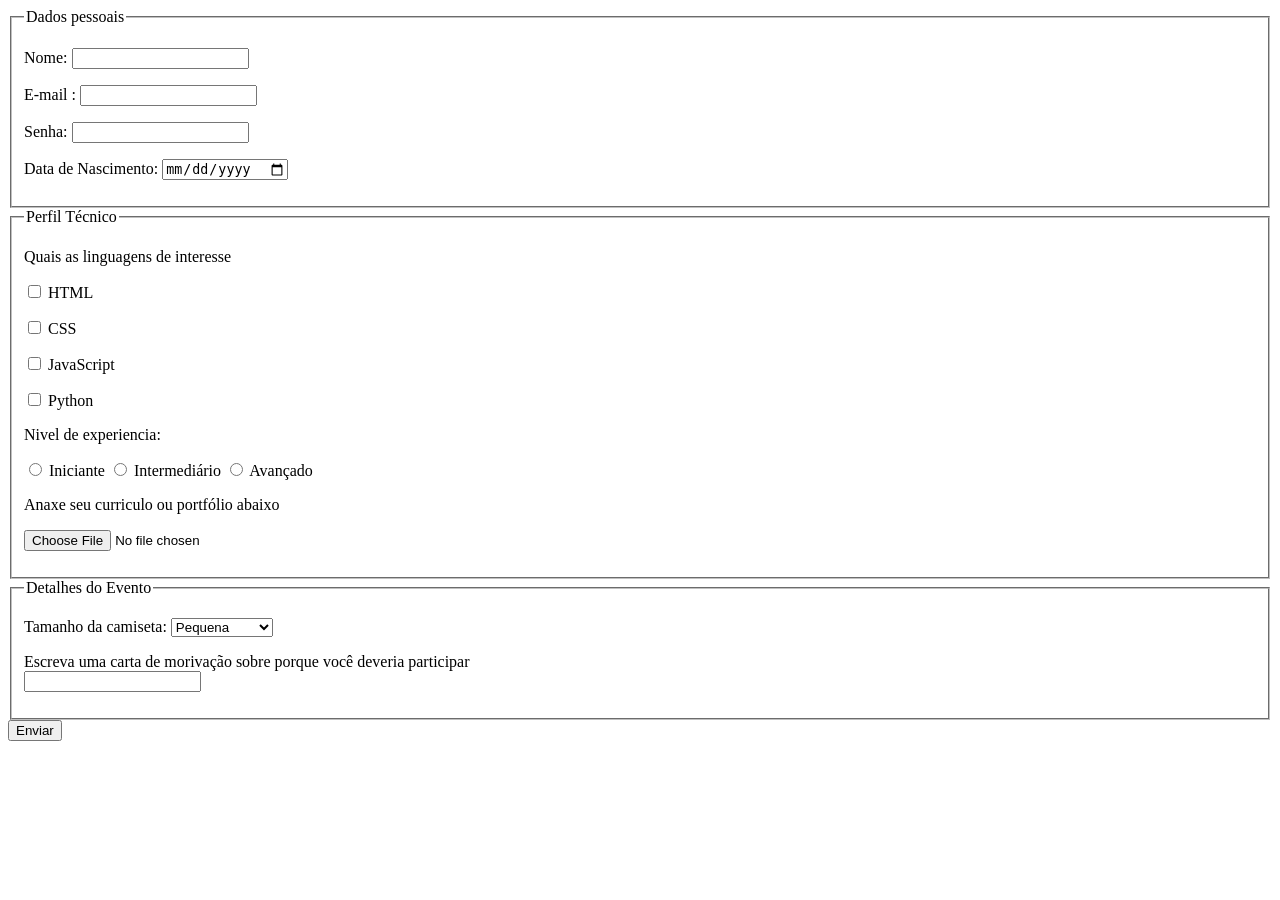
==== formulario.html @ adf65218 "Realização da atividade 5" ====
<!DOCTYPE html>
<html lang="en">
<head>
    <meta charset="UTF-8">
    <meta name="viewport" content="width=device-width, initial-scale=1.0">
    <title>Fomularios</title>
</head>
<body>
    <form action="cadastro.js" method="post">
        <fieldset>
            <legend>Dados pessoais</legend>
            <p>
                <label for="inome">Nome: </label>
                <input type="text" name="nome" id="inome">
            </p>
            <p>
                <label for="iemail">E-mail :</label>
                <input type="email" name="email" id="iemail">
            </p>
            <p>
                <label for="isenha">Senha: </label>
                <input type="password" name="senha" id="isenha">
            </p>
            <p>
                <label for="idata">Data de Nascimento: </label>
                <input type="date" name="data" id="idata">
            </p>
        </fieldset>
        <fieldset>
            <legend>Perfil Técnico</legend>
            <section>
                    <p>Quais as linguagens de interesse</p>
                    <p>
                        <input type="checkbox" name="HTMl" id="iHTML">
                        <label for="iHTML">HTML</label>
                    </p>
                    <p>
                        <input type="checkbox" name="CSS" id="iCSS">
                        <label for="iCSS">CSS</label>
                    </p>
                    <p>
                        <input type="checkbox" name="js" id="ijs">
                        <label for="ijs">JavaScript</label>
                    </p>
                    <p>
                        <input type="checkbox" name="py" id="ipy">
                        <label for="ipy">Python</label>
                    </p>
            </section>
            <section>
                <p>Nivel de experiencia: </p>
                <p>
                    <input type="radio" name="xp" id="ini">
                    <label for="ini">Iniciante</label>
                    <input type="radio" name="xp" id="int">
                    <label for="int">Intermediário</label>
                    <input type="radio" name="xp" id="ava">
                    <label for="ava">Avançado</label>
                </p>
            </section>
            <section>
                <P>Anaxe seu curriculo ou portfólio abaixo</P>
                <p><input type="file" name="curr" id="icurr"></p>
            </section>
        </fieldset>
        <fieldset>
            <legend>Detalhes do Evento</legend>
            <p>
                <label for="itamcas">Tamanho da camiseta:</label>
                <select name="tamcas" id="itamcas">
                    <option value="P">Pequena</option>
                    <option value="M">Media</option>
                    <option value="G">Grande</option>
                    <option value="GG">Extra Grande</option>
                </select>
            </p>

            <p>
                <label for="ijus">Escreva uma carta de morivação sobre porque você deveria participar</label> <br>
                <input type="text" name="jus" id="ijus">
            </p>
        </fieldset>
        <input type="submit" value="Enviar">
    </form>
</body>
</html>
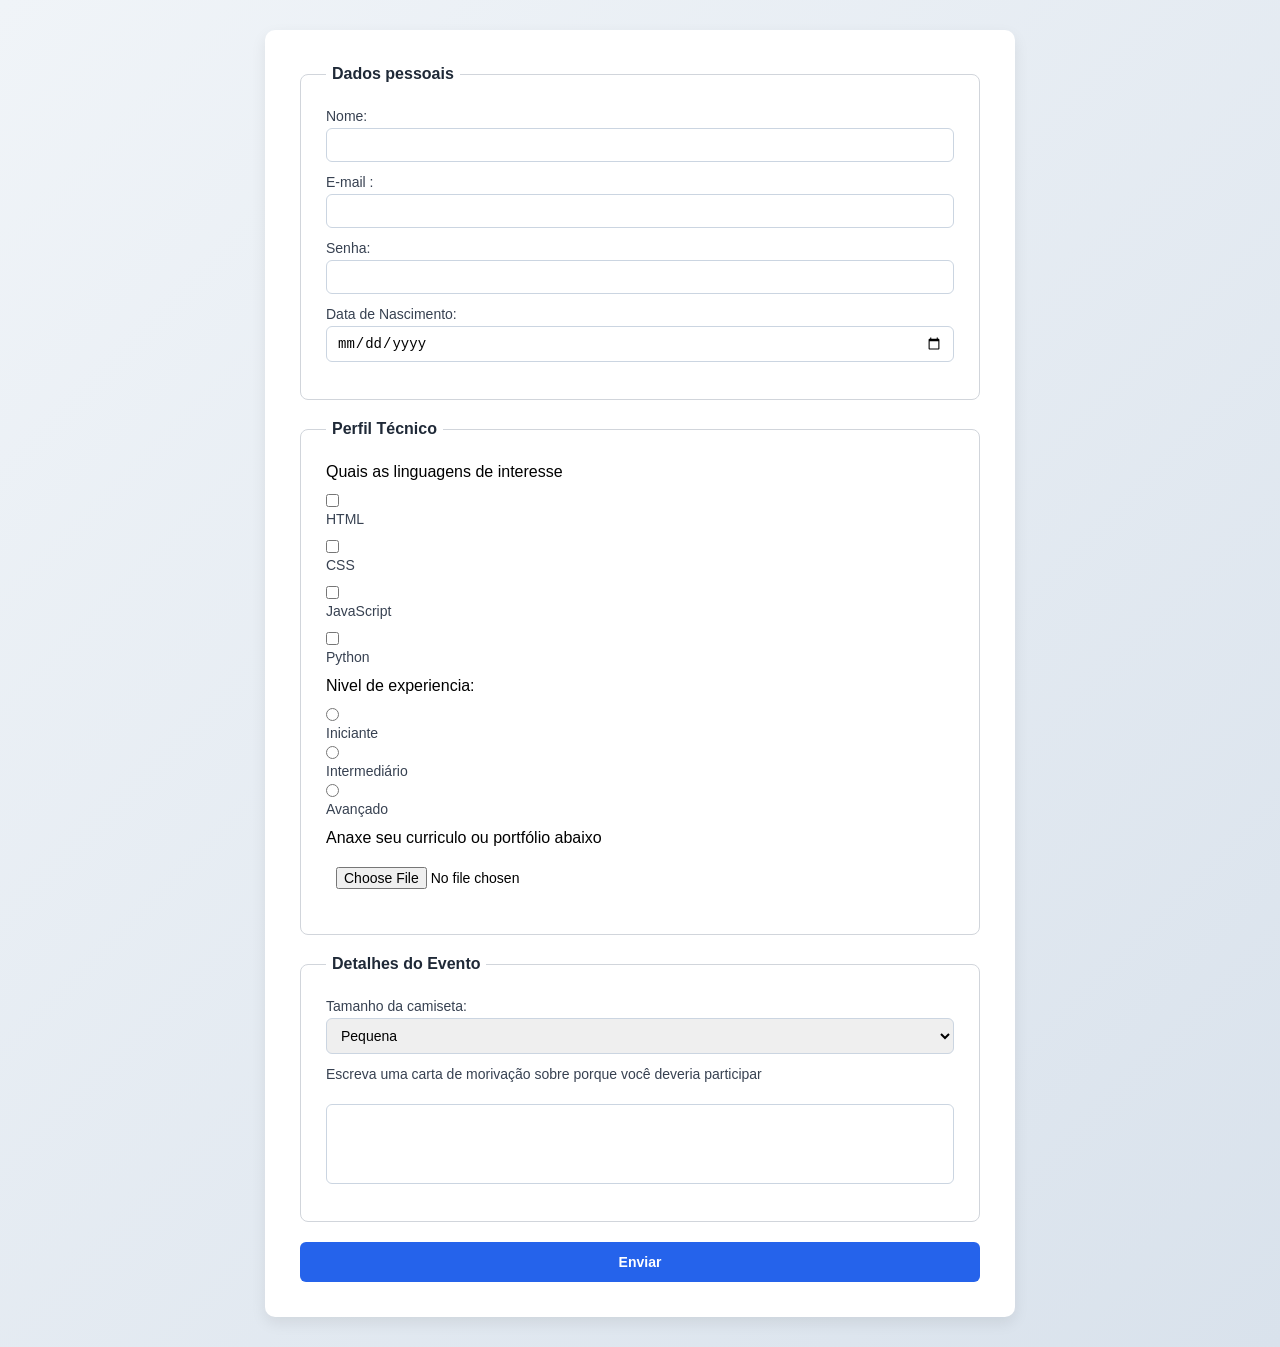
==== commit bea0697b: "Realização da atividade sobre responsividade" ====
--- a/formulario.html
+++ b/formulario.html
@@ -4,6 +4,7 @@
     <meta charset="UTF-8">
     <meta name="viewport" content="width=device-width, initial-scale=1.0">
     <title>Fomularios</title>
+    <link rel="stylesheet" href="style.css">
 </head>
 <body>
     <form action="cadastro.js" method="post">
--- a/style.css
+++ b/style.css
@@ -0,0 +1,138 @@
+/* Reset */
+*{
+    margin:0;
+    padding:0;
+    box-sizing:border-box;
+}
+
+/* Base Mobile */
+body{
+    font-family: Arial, Helvetica, sans-serif;
+    background: linear-gradient(135deg,#f0f4f8,#d9e2ec);
+    padding:20px 10px;
+}
+
+/* Form */
+form{
+    width:100%;
+    background:#fff;
+    padding:20px;
+    border-radius:10px;
+    box-shadow:0 6px 15px rgba(0,0,0,0.08);
+}
+
+/* Fieldset */
+fieldset{
+    border:1px solid #d1d5db;
+    border-radius:8px;
+    padding:15px;
+    margin-bottom:20px;
+}
+
+/* Legend */
+legend{
+    font-weight:bold;
+    color:#1f2937;
+    padding:0 6px;
+}
+
+/* Espaçamento */
+p{
+    margin-bottom:12px;
+}
+
+/* Label */
+label{
+    display:block;
+    font-size:14px;
+    font-weight:500;
+    margin-bottom:4px;
+    color:#374151;
+}
+
+/* Inputs gerais */
+input,
+select{
+    width:100%;
+    padding:8px 10px;
+    border:1px solid #cbd5e1;
+    border-radius:6px;
+    font-size:14px;
+}
+
+/* foco */
+input:focus,
+select:focus{
+    outline:none;
+    border-color:#2563eb;
+    box-shadow:0 0 0 2px rgba(37,99,235,0.2);
+}
+
+/* checkbox e radio */
+input[type="checkbox"],
+input[type="radio"]{
+    width:auto;
+    margin-right:6px;
+}
+
+/* file input */
+input[type="file"]{
+    border:none;
+}
+
+/* carta de motivação (simulando textarea) */
+#ijus{
+    height:80px;
+}
+
+/* botão */
+input[type="submit"]{
+    width:100%;
+    background:#2563eb;
+    color:white;
+    border:none;
+    padding:12px;
+    border-radius:6px;
+    font-weight:bold;
+    cursor:pointer;
+}
+
+input[type="submit"]:hover{
+    background:#1e40af;
+}
+
+/* ---------------------- */
+/* Tablet */
+/* ---------------------- */
+
+@media (min-width:600px){
+
+    body{
+        display:flex;
+        justify-content:center;
+        padding:30px;
+    }
+
+    form{
+        max-width:600px;
+        padding:25px;
+    }
+
+}
+
+/* ---------------------- */
+/* Desktop */
+/* ---------------------- */
+
+@media (min-width:900px){
+
+    form{
+        max-width:750px;
+        padding:35px;
+    }
+
+    fieldset{
+        padding:25px;
+    }
+
+}
